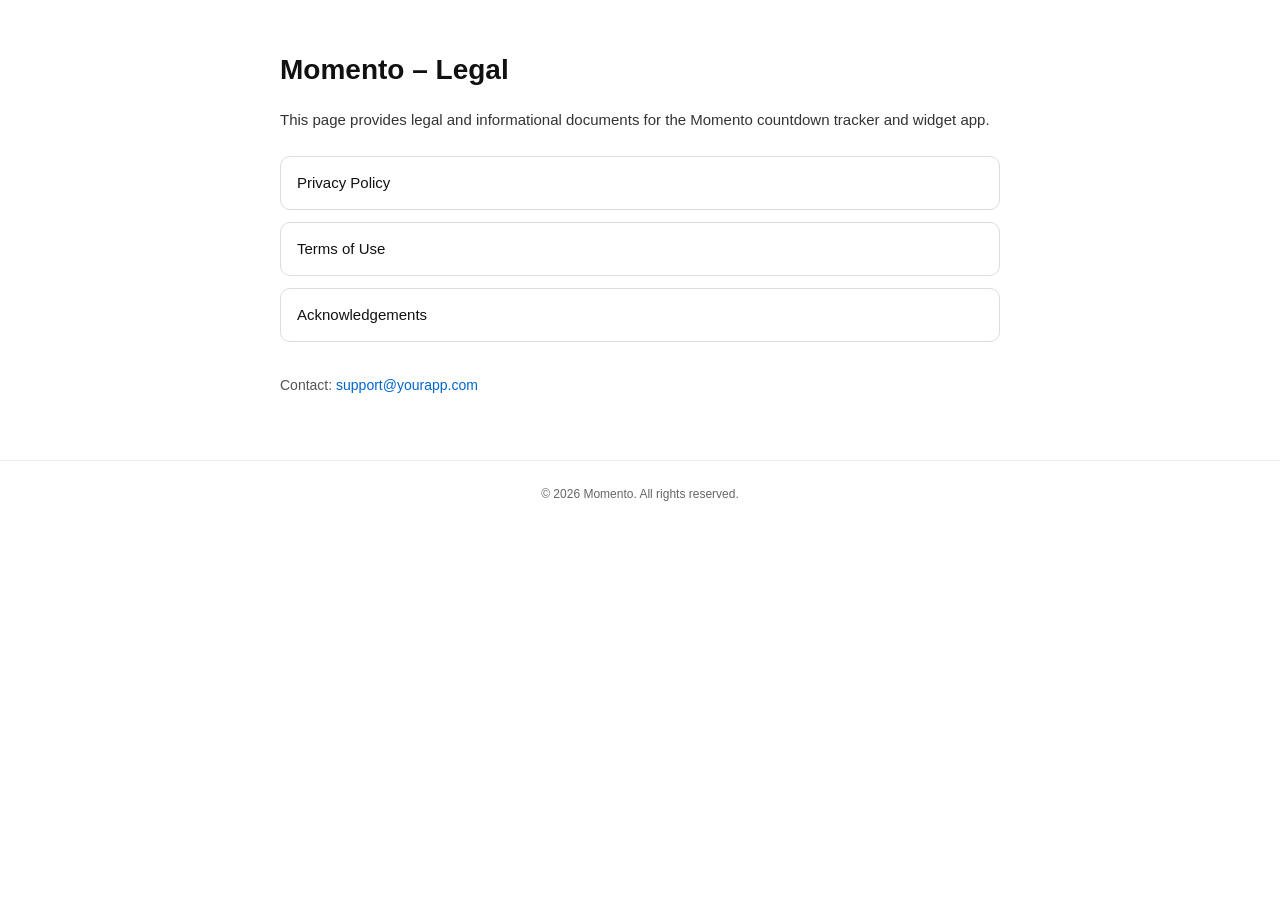
==== momento/index.html @ 4b290f9d "Redesign legal site as Koi Developments hub" ====
<!DOCTYPE html>
<html lang="en">
<head>
  <meta charset="UTF-8" />
  <meta name="viewport" content="width=device-width, initial-scale=1.0" />
  <title>Legal – Momento</title>

  <style>
    * {
      box-sizing: border-box;
      font-family: -apple-system, BlinkMacSystemFont, "Segoe UI", Roboto, sans-serif;
    }

    body {
      margin: 0;
      background: #ffffff;
      color: #111;
      line-height: 1.6;
    }

    main {
      max-width: 760px;
      margin: 0 auto;
      padding: 48px 20px 64px;
    }

    h1 {
      font-size: 28px;
      margin-top: 0;
      margin-bottom: 12px;
      font-weight: 600;
    }

    p {
      font-size: 15px;
      color: #333;
      margin-bottom: 24px;
    }

    .links {
      display: flex;
      flex-direction: column;
      gap: 12px;
      margin-top: 24px;
      margin-bottom: 32px;
    }

    .link-button {
      display: inline-block;
      padding: 14px 16px;
      border: 1px solid #ddd;
      border-radius: 10px;
      text-decoration: none;
      color: #111;
      font-size: 15px;
      font-weight: 500;
      transition: background 0.15s ease, border-color 0.15s ease;
    }

    .link-button:hover {
      background: #f7f7f7;
      border-color: #ccc;
    }

    .contact {
      font-size: 14px;
      color: #555;
    }

    .contact a {
      color: #0066cc;
      text-decoration: none;
    }

    .contact a:hover {
      text-decoration: underline;
    }

    footer {
      text-align: center;
      font-size: 12px;
      color: #666;
      padding: 24px 16px;
      border-top: 1px solid #eee;
    }

    @media (max-width: 480px) {
      main {
        padding: 32px 16px 48px;
      }

      h1 {
        font-size: 24px;
      }
    }
  </style>
</head>

<body>

  <main>
    <h1>Momento – Legal</h1>

    <p>
      This page provides legal and informational documents for the Momento countdown
      tracker and widget app.
    </p>

    <div class="links">
      <a class="link-button" href="privacy.html">Privacy Policy</a>
      <a class="link-button" href="terms.html">Terms of Use</a>
      <a class="link-button" href="acknowledgements.html">Acknowledgements</a>
    </div>

    <div class="contact">
      Contact: <a href="mailto:support@yourapp.com">support@yourapp.com</a>
    </div>
  </main>

  <footer>
    © 2026 Momento. All rights reserved.
  </footer>

</body>
</html>
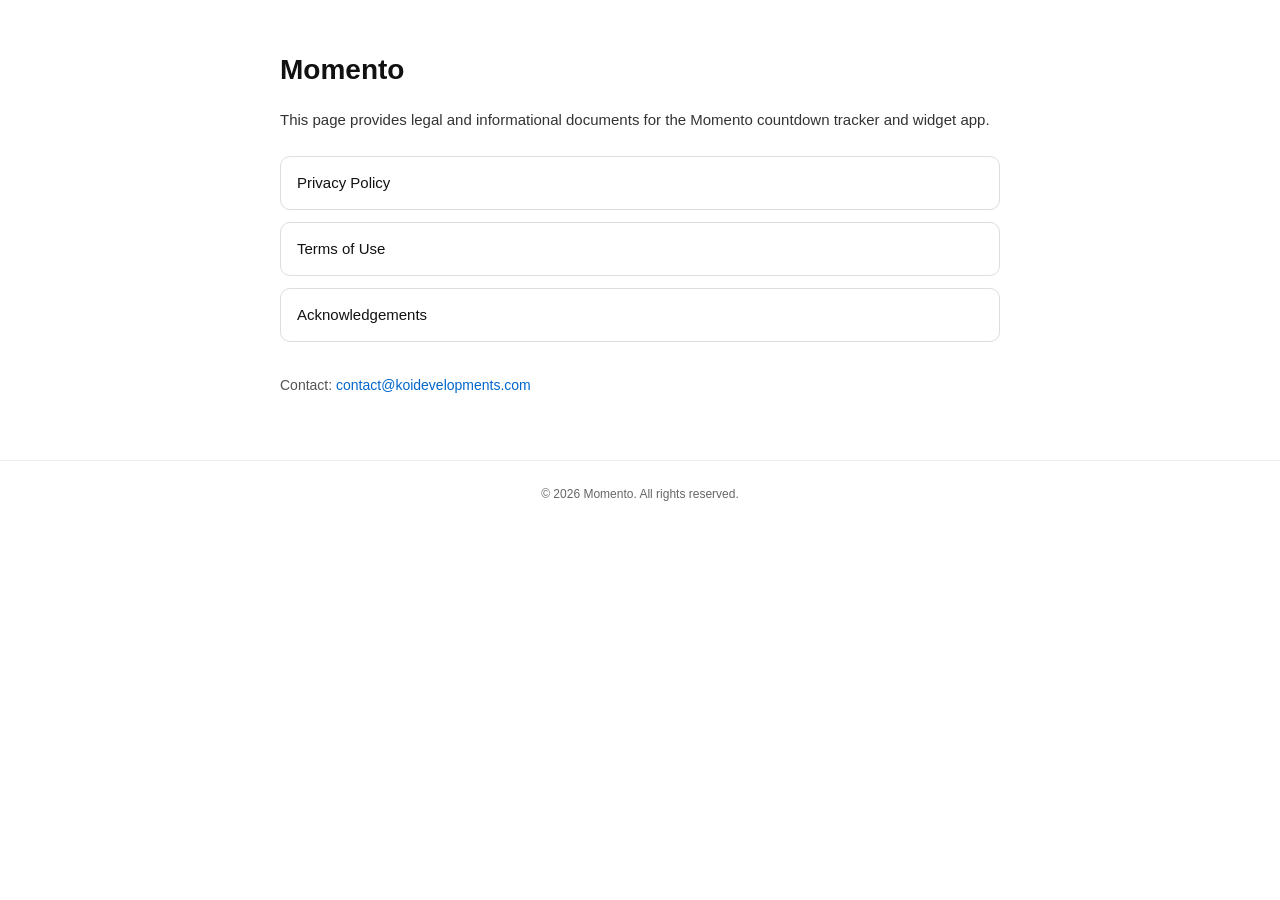
==== commit 7a76daa1: "Remove legal from app index titles" ====
--- a/momento/index.html
+++ b/momento/index.html
@@ -3,7 +3,7 @@
 <head>
   <meta charset="UTF-8" />
   <meta name="viewport" content="width=device-width, initial-scale=1.0" />
-  <title>Legal – Momento</title>
+  <title>Momento</title>
 
   <style>
     * {
@@ -99,7 +99,7 @@
 <body>
 
   <main>
-    <h1>Momento – Legal</h1>
+    <h1>Momento</h1>
 
     <p>
       This page provides legal and informational documents for the Momento countdown
@@ -113,7 +113,7 @@
     </div>
 
     <div class="contact">
-      Contact: <a href="mailto:support@yourapp.com">support@yourapp.com</a>
+      Contact: <a href="mailto:contact@koidevelopments.com">contact@koidevelopments.com</a>
     </div>
   </main>
 
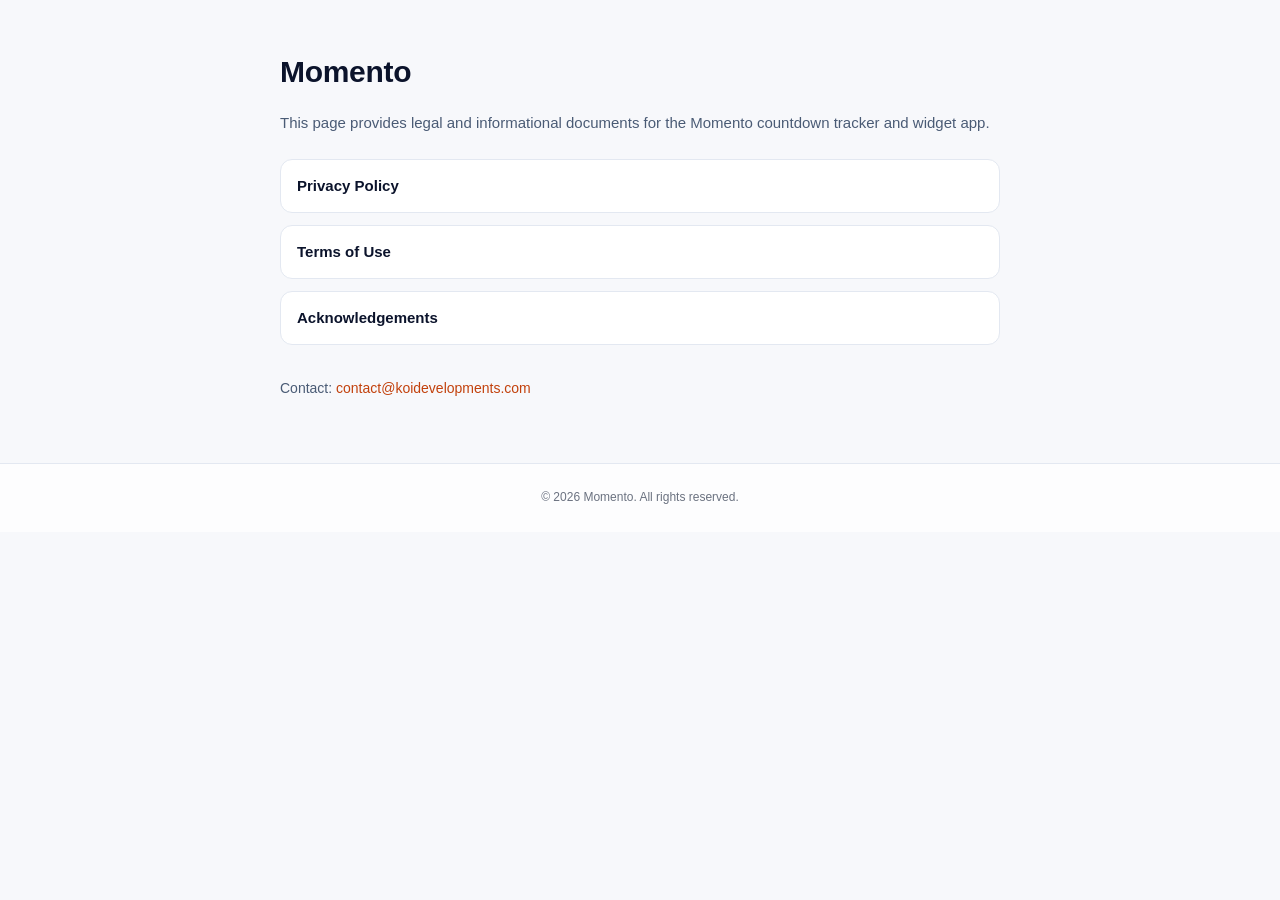
==== commit b534e6f3: "feat: refresh brand site theme, navigation, and app assets" ====
--- a/momento/index.html
+++ b/momento/index.html
@@ -4,96 +4,7 @@
   <meta charset="UTF-8" />
   <meta name="viewport" content="width=device-width, initial-scale=1.0" />
   <title>Momento</title>
-
-  <style>
-    * {
-      box-sizing: border-box;
-      font-family: -apple-system, BlinkMacSystemFont, "Segoe UI", Roboto, sans-serif;
-    }
-
-    body {
-      margin: 0;
-      background: #ffffff;
-      color: #111;
-      line-height: 1.6;
-    }
-
-    main {
-      max-width: 760px;
-      margin: 0 auto;
-      padding: 48px 20px 64px;
-    }
-
-    h1 {
-      font-size: 28px;
-      margin-top: 0;
-      margin-bottom: 12px;
-      font-weight: 600;
-    }
-
-    p {
-      font-size: 15px;
-      color: #333;
-      margin-bottom: 24px;
-    }
-
-    .links {
-      display: flex;
-      flex-direction: column;
-      gap: 12px;
-      margin-top: 24px;
-      margin-bottom: 32px;
-    }
-
-    .link-button {
-      display: inline-block;
-      padding: 14px 16px;
-      border: 1px solid #ddd;
-      border-radius: 10px;
-      text-decoration: none;
-      color: #111;
-      font-size: 15px;
-      font-weight: 500;
-      transition: background 0.15s ease, border-color 0.15s ease;
-    }
-
-    .link-button:hover {
-      background: #f7f7f7;
-      border-color: #ccc;
-    }
-
-    .contact {
-      font-size: 14px;
-      color: #555;
-    }
-
-    .contact a {
-      color: #0066cc;
-      text-decoration: none;
-    }
-
-    .contact a:hover {
-      text-decoration: underline;
-    }
-
-    footer {
-      text-align: center;
-      font-size: 12px;
-      color: #666;
-      padding: 24px 16px;
-      border-top: 1px solid #eee;
-    }
-
-    @media (max-width: 480px) {
-      main {
-        padding: 32px 16px 48px;
-      }
-
-      h1 {
-        font-size: 24px;
-      }
-    }
-  </style>
+  <link rel="stylesheet" href="../assets/theme.css" />
 </head>
 
 <body>
--- a/assets/theme.css
+++ b/assets/theme.css
@@ -0,0 +1,873 @@
+
+.site-nav {
+  --nav-duration: 0.62s;
+  --links-duration: 0.68s;
+  position: sticky;
+  top: 12px;
+  z-index: 30;
+  padding: 0 max(20px, calc((100vw - 1200px) / 2 + 20px)) 0;
+  background: transparent;
+  transition: padding var(--nav-duration) cubic-bezier(0.16, 1, 0.3, 1),
+    top var(--nav-duration) cubic-bezier(0.16, 1, 0.3, 1);
+}
+
+.site-nav-inner {
+  width: fit-content;
+  max-width: 100%;
+  margin: 0;
+  display: flex;
+  align-items: center;
+  justify-content: flex-start;
+  gap: 16px;
+  border: 1px solid #fdba74;
+  background: rgba(255, 255, 255, 0.78);
+  backdrop-filter: blur(12px);
+  border-radius: 999px;
+  padding: 10px 16px;
+  box-shadow: 0 18px 34px -26px rgba(249, 115, 22, 0.58);
+  transition: width var(--nav-duration) cubic-bezier(0.16, 1, 0.3, 1),
+    max-width var(--nav-duration) cubic-bezier(0.16, 1, 0.3, 1),
+    border-radius var(--nav-duration) cubic-bezier(0.16, 1, 0.3, 1),
+    padding var(--nav-duration) cubic-bezier(0.16, 1, 0.3, 1),
+    justify-content var(--nav-duration) cubic-bezier(0.16, 1, 0.3, 1);
+}
+
+
+
+
+.nav-links {
+  list-style: none;
+  margin: 0;
+  padding: 0;
+  display: none;
+  align-items: center;
+  gap: 22px;
+  transition: gap var(--links-duration) cubic-bezier(0.16, 1, 0.3, 1),
+    justify-content var(--links-duration) cubic-bezier(0.16, 1, 0.3, 1);
+}
+
+.nav-links a {
+  text-decoration: none;
+  font-size: 16px;
+  font-weight: 600;
+  color: #1f2b43;
+}
+
+.nav-links a:hover {
+  color: #c2410c;
+  text-decoration: none;
+}
+
+
+
+.nav-btn {
+  font-size: 14px;
+  font-weight: 700;
+  border-radius: 999px;
+  padding: 10px 16px;
+  text-decoration: none;
+  line-height: 1;
+}
+
+.nav-btn:hover {
+  text-decoration: none;
+}
+
+
+.nav-btn-primary {
+  color: #fff;
+  background: linear-gradient(145deg, #f97316, #f59e0b);
+  box-shadow: 0 18px 30px -22px rgba(249, 115, 22, 0.8);
+}
+
+.nav-btn-primary:hover {
+  filter: brightness(1.03);
+}
+
+:root {
+  --bg: #f7f8fb;
+  --surface: #ffffff;
+  --text: #0b132b;
+  --muted: #4a5b75;
+  --border: #e3e8f1;
+}
+
+* {
+  box-sizing: border-box;
+  font-family: Inter, -apple-system, BlinkMacSystemFont, "Segoe UI", Roboto, sans-serif;
+}
+
+html {
+  scroll-behavior: auto;
+}
+
+body {
+  margin: 0;
+  background: var(--bg);
+  color: var(--text);
+  line-height: 1.6;
+}
+
+main {
+  max-width: 760px;
+  margin: 0 auto;
+  padding: 48px 20px 64px;
+}
+
+
+
+
+
+
+
+@media (max-width: 640px) {
+}
+
+body.home-page main {
+  max-width: 1200px;
+  padding: 36px 20px 72px;
+}
+
+h1 {
+  font-size: 30px;
+  margin-top: 0;
+  margin-bottom: 12px;
+  font-weight: 700;
+  letter-spacing: -0.01em;
+}
+
+h2 {
+  font-size: 20px;
+  margin: 30px 0 8px;
+  font-weight: 700;
+  letter-spacing: -0.01em;
+  color: var(--text);
+}
+
+p,
+li {
+  font-size: 15px;
+  color: var(--muted);
+}
+
+a {
+  color: #c2410c;
+  text-decoration: none;
+}
+
+a:hover {
+  text-decoration: underline;
+}
+
+.hero {
+  position: relative;
+  overflow: hidden;
+  width: 100vw;
+  margin-left: calc(50% - 50vw);
+  margin-right: calc(50% - 50vw);
+  margin-bottom: 36px;
+  padding: 20px 0 24px;
+  background: transparent;
+}
+
+.hero-inner {
+  max-width: 1200px;
+  margin: 0 auto;
+  padding: 0 20px;
+  display: grid;
+  grid-template-columns: 1fr;
+  gap: 24px;
+  align-items: center;
+}
+
+.hero-copy,
+.hero-visual {
+  position: relative;
+  z-index: 2;
+}
+
+
+.hero-copy {
+  max-width: 640px;
+}
+
+.hero-title {
+  font-size: 62px;
+  margin: 14px 0 8px;
+  font-weight: 800;
+  letter-spacing: -0.02em;
+  line-height: 1.02;
+}
+
+.hero-subtitle {
+  font-size: 20px;
+  color: var(--muted);
+  margin: 0 0 10px;
+}
+
+.hero-desc {
+  font-size: 18px;
+  color: var(--muted);
+  margin: 0;
+  max-width: 640px;
+}
+
+.hero-eyebrow {
+  display: flex;
+  align-items: center;
+  font-size: 13px;
+  letter-spacing: 0.22em;
+  text-transform: uppercase;
+  color: #ea580c;
+  font-weight: 800;
+  margin: 0 0 6px;
+}
+
+.hero-visual {
+  position: relative;
+  min-height: 520px;
+}
+
+.hero-blob {
+  position: absolute;
+  right: 4%;
+  top: 20px;
+  width: 500px;
+  height: 430px;
+  border-radius: 45% 55% 42% 58% / 56% 44% 60% 40%;
+  transform: rotate(-7deg);
+  background: linear-gradient(145deg, #f59e0b 0%, #f97316 62%, #fb923c 100%);
+  box-shadow: 0 34px 82px -34px rgba(249, 115, 22, 0.68);
+}
+
+
+.floating-app {
+  position: absolute;
+  width: 116px;
+  height: 116px;
+  border-radius: 26px;
+  border: 1px solid #d9e2ee;
+  background: linear-gradient(180deg, #ffffff, #f8fafc);
+  box-shadow: 0 24px 38px -28px rgba(15, 23, 42, 0.55);
+}
+
+.floating-app::after {
+  content: "";
+  position: absolute;
+  inset: -6px;
+  border-radius: 30px;
+  border: 1px solid rgba(251, 146, 60, 0.14);
+}
+
+.floating-app.app-main {
+  width: 132px;
+  height: 132px;
+  left: 8%;
+  top: 170px;
+  border-radius: 30px;
+  background: linear-gradient(180deg, #0b0f1f, #151c2f);
+  border-color: #1f2937;
+}
+
+.floating-app.app-main::after {
+  display: none;
+}
+
+.floating-app .hero-icon {
+  width: 100%;
+  height: 100%;
+  border-radius: inherit;
+  object-fit: cover;
+}
+
+.sunflex-icon {
+  display: block;
+  transform: scale(1.06);
+  transform-origin: center;
+}
+
+.floating-app .sunflex-icon {
+  transform: scale(1.08);
+}
+
+.app-1 {
+  left: 34%;
+  top: 78px;
+}
+
+.app-2 {
+  left: 58%;
+  top: 150px;
+}
+
+.app-3 {
+  left: 70%;
+  top: 290px;
+}
+
+.app-4 {
+  left: 38%;
+  top: 310px;
+}
+
+.app-5 {
+  left: 16%;
+  top: 350px;
+}
+
+.section {
+  margin: 28px 0 0;
+  border: 1px solid var(--border);
+  border-radius: 18px;
+  padding: 20px;
+  background: var(--surface);
+}
+
+.section h2 {
+  margin: 0 0 8px;
+}
+
+.section p {
+  margin: 0 0 8px;
+}
+
+
+.metrics-row {
+  margin: 8px 0 8px;
+  border: 1px solid #fdba74;
+  border-radius: 20px;
+  background: linear-gradient(145deg, #f97316, #f59e0b);
+  color: #fff;
+  display: grid;
+  grid-template-columns: repeat(3, minmax(0, 1fr));
+  gap: 0;
+  overflow: hidden;
+}
+
+.metric-item {
+  padding: 22px 24px;
+  border-right: 1px solid rgba(255, 237, 213, 0.35);
+}
+
+.metric-item:last-child {
+  border-right: 0;
+}
+
+.metric-value {
+  margin: 0;
+  font-size: 52px;
+  line-height: 0.95;
+  letter-spacing: -0.03em;
+  font-weight: 800;
+  color: #fff;
+}
+
+.metric-label {
+  margin: 10px 0 0;
+  font-size: 13px;
+  letter-spacing: 0.08em;
+  text-transform: uppercase;
+  color: rgba(255, 247, 237, 0.9);
+  font-weight: 600;
+}
+
+.about-showcase {
+  margin: 28px 0 0;
+}
+
+.about-showcase h2 {
+  margin: 0 0 14px;
+  font-size: 42px;
+  letter-spacing: -0.02em;
+}
+
+.about-tiles {
+  display: grid;
+  gap: 14px;
+  grid-template-columns: repeat(4, minmax(0, 1fr));
+}
+
+.about-tile {
+  border: 1px solid var(--border);
+  border-radius: 18px;
+  padding: 20px;
+  background: var(--surface);
+  box-shadow: 0 16px 40px -34px rgba(2, 6, 23, 0.34);
+}
+
+.about-icon {
+  width: 42px;
+  height: 42px;
+  border-radius: 12px;
+  background: #ffedd5;
+  color: #ea580c;
+  display: grid;
+  place-items: center;
+  margin-bottom: 8px;
+}
+
+.about-icon svg {
+  width: 19px;
+  height: 19px;
+}
+
+.about-tile h3 {
+  margin: 0 0 8px;
+  font-size: 22px;
+  font-weight: 700;
+  letter-spacing: -0.01em;
+}
+
+.about-tile p {
+  margin: 0;
+  font-size: 15px;
+  color: var(--muted);
+}
+
+.portfolio-intro {
+  margin: 26px 0 14px;
+}
+
+.portfolio-intro h2 {
+  margin: 0;
+  font-size: 40px;
+  letter-spacing: -0.02em;
+}
+
+.portfolio-intro p {
+  margin: 8px 0 0;
+  font-size: 17px;
+  color: var(--muted);
+}
+
+.apps {
+  display: grid;
+  gap: 18px;
+  margin-top: 22px;
+}
+
+.app-row {
+  display: grid;
+  grid-template-columns: 1fr;
+  gap: 18px;
+  align-items: start;
+  padding: 22px;
+  border: 1px solid var(--border);
+  border-radius: 22px;
+  background: var(--surface);
+  box-shadow: 0 16px 42px -32px rgba(2, 6, 23, 0.3);
+}
+
+.app-meta {
+  display: grid;
+  gap: 12px;
+  align-content: start;
+  max-width: 860px;
+}
+
+.app-header {
+  display: grid;
+  gap: 10px;
+}
+
+.app-icon {
+  width: 72px;
+  height: 72px;
+  border-radius: 18px;
+  box-shadow: 0 14px 28px -16px rgba(249, 115, 22, 0.42);
+  object-fit: cover;
+  background: #f0f0f0;
+}
+
+.app-icon.placeholder {
+  display: grid;
+  place-items: center;
+  font-size: 10px;
+  color: #888;
+}
+
+.app-name {
+  font-size: 24px;
+  margin: 0;
+  font-weight: 700;
+}
+
+.app-desc {
+  margin: 0;
+}
+
+.app-status {
+  font-size: 13px;
+  color: #9a3412;
+  background: #ffedd5;
+  display: inline-flex;
+  align-items: center;
+  gap: 6px;
+  padding: 4px 10px;
+  border-radius: 999px;
+  width: fit-content;
+  text-decoration: none;
+}
+
+.app-cta {
+  font-size: 14px;
+  color: #ea580c;
+  text-decoration: none;
+  display: inline-flex;
+  align-items: center;
+  gap: 6px;
+  font-weight: 600;
+}
+
+.carousel {
+  background: transparent;
+  border: 0;
+  padding: 0;
+  overflow-x: auto;
+  overflow-y: hidden;
+  display: grid;
+  grid-auto-flow: column;
+  grid-auto-columns: calc((100% - 40px) / 5);
+  gap: 10px;
+  scroll-snap-type: x mandatory;
+  scroll-padding: 0;
+  -webkit-overflow-scrolling: touch;
+}
+
+
+.phone-frame {
+  scroll-snap-align: start;
+  border-radius: 20px;
+  background: transparent;
+  box-shadow: 0 16px 28px -18px rgba(2, 6, 23, 0.55);
+  padding: 0;
+  display: grid;
+  place-items: center;
+  border: 0;
+  width: 100%;
+  aspect-ratio: 9 / 19.5;
+  height: auto;
+}
+
+.phone-frame img {
+  width: 100%;
+  height: 100%;
+  border-radius: 18px;
+  display: block;
+  background: #000;
+  object-fit: cover;
+}
+
+.phone-placeholder {
+  height: 100%;
+  width: 100%;
+  border-radius: 20px;
+  background: linear-gradient(160deg, #3f3f46, #18181b);
+  display: grid;
+  place-items: center;
+  color: #d4d4d8;
+  font-size: 12px;
+  text-align: center;
+  padding: 10px;
+  line-height: 1.4;
+}
+
+.links {
+  display: flex;
+  flex-direction: column;
+  gap: 12px;
+  margin-top: 24px;
+  margin-bottom: 32px;
+}
+
+.link-button {
+  display: inline-block;
+  padding: 14px 16px;
+  border: 1px solid var(--border);
+  border-radius: 12px;
+  text-decoration: none;
+  color: var(--text);
+  font-size: 15px;
+  font-weight: 600;
+  background: #ffffff;
+  transition: background 0.15s ease, border-color 0.15s ease, transform 0.15s ease;
+}
+
+.link-button:hover {
+  background: #fff7ed;
+  border-color: #fdba74;
+  transform: translateY(-1px);
+  text-decoration: none;
+}
+
+.contact-list {
+  list-style: none;
+  padding: 0;
+  margin: 0;
+  display: grid;
+  gap: 6px;
+  color: var(--muted);
+}
+
+.contact {
+  font-size: 14px;
+  color: var(--muted);
+}
+
+.contact a {
+  color: #c2410c;
+}
+
+ul {
+  padding-left: 20px;
+}
+
+footer {
+  text-align: center;
+  font-size: 12px;
+  color: #6b7280;
+  padding: 24px 16px;
+  border-top: 1px solid var(--border);
+  background: rgba(255, 255, 255, 0.75);
+}
+
+@media (min-width: 980px) {
+  .nav-links {
+    display: inline-flex;
+  }
+
+  .hero-inner {
+    grid-template-columns: 1fr 1fr;
+    gap: 26px;
+  }
+}
+
+@media (max-width: 900px) {
+  .metrics-row {
+    grid-template-columns: 1fr;
+  }
+
+  .metric-item {
+    border-right: 0;
+    border-bottom: 1px solid rgba(148, 163, 184, 0.2);
+  }
+
+  .metric-item:last-child {
+    border-bottom: 0;
+  }
+
+  .metric-value {
+    font-size: 44px;
+  }
+
+  .about-tiles {
+    grid-template-columns: 1fr;
+  }
+
+  .about-showcase h2 {
+    font-size: 32px;
+  }
+
+  .carousel {
+    grid-auto-columns: calc((100% - 30px) / 4);
+  }
+
+  .hero-title {
+    font-size: 46px;
+  }
+
+  .portfolio-intro h2 {
+    font-size: 32px;
+  }
+
+  .hero-visual {
+    min-height: 480px;
+  }
+
+  .hero-blob {
+    width: 380px;
+    height: 380px;
+    right: 8%;
+    top: 42px;
+  }
+}
+
+@media (max-width: 640px) {
+  .site-nav.scrolled {
+    padding: 0 10px;
+  }
+
+  .site-nav.scrolled .site-nav-inner {
+    width: fit-content;
+    justify-content: flex-start;
+    border-radius: 22px;
+    padding: 8px 10px;
+  }
+
+  .site-nav.scrolled .nav-links {
+    width: auto;
+    justify-content: flex-start;
+    gap: 22px;
+  }
+
+  .carousel {
+    grid-auto-columns: calc((100% - 10px) / 2);
+  }
+
+  .site-nav {
+    top: 8px;
+    padding: 0 10px 0;
+  }
+
+  .site-nav-inner {
+    border-radius: 22px;
+    padding: 8px 10px;
+  }
+
+
+
+  .nav-actions {
+    gap: 6px;
+  }
+
+  .nav-btn {
+    font-size: 12px;
+    padding: 8px 11px;
+  }
+
+  .hero-title {
+    font-size: 36px;
+  }
+
+
+  .app-icon {
+    width: 62px;
+    height: 62px;
+  }
+
+  .hero-desc {
+    font-size: 16px;
+  }
+
+  .hero-visual {
+    min-height: 360px;
+  }
+
+  .hero-blob {
+    width: 280px;
+    height: 280px;
+    left: 50%;
+    transform: translateX(-50%);
+    right: auto;
+    top: 40px;
+  }
+
+  .floating-app {
+    width: 84px;
+    height: 84px;
+    border-radius: 18px;
+  }
+
+  .floating-app.app-main {
+    width: 96px;
+    height: 96px;
+    left: 14%;
+    top: 132px;
+    border-radius: 22px;
+  }
+
+  .app-1 { left: 42%; top: 92px; }
+  .app-2 { left: 68%; top: 132px; }
+  .app-3 { left: 66%; top: 238px; }
+  .app-4 { left: 42%; top: 262px; }
+  .app-5 { left: 18%; top: 246px; }
+}
+
+@media (max-width: 480px) {
+  main {
+    padding: 32px 16px 48px;
+  }
+
+  body.home-page main {
+    padding: 40px 16px 56px;
+  }
+
+  h1 {
+    font-size: 24px;
+  }
+
+  h2 {
+    font-size: 18px;
+  }
+
+  .portfolio-intro h2 {
+    font-size: 30px;
+  }
+
+  .portfolio-intro p {
+    font-size: 15px;
+  }
+}
+
+#home,
+#about,
+#portfolio,
+#contact {
+  scroll-margin-top: 96px;
+}
+
+.nav-links-left {
+  display: inline-flex;
+  position: relative;
+  left: 0;
+  transform: translateX(0);
+  transition: left var(--links-duration) cubic-bezier(0.16, 1, 0.3, 1),
+    transform var(--links-duration) cubic-bezier(0.16, 1, 0.3, 1);
+}
+
+.site-nav.is-expanding {
+  --nav-duration: 0.45s;
+  --links-duration: 0.5s;
+}
+
+.site-nav.is-collapsing {
+  --nav-duration: 0.9s;
+  --links-duration: 0.95s;
+}
+
+
+body.home-page .site-nav-inner {
+  max-width: 1200px;
+  margin: 0;
+}
+
+.site-nav.scrolled {
+  top: 0;
+  padding: 0 16px;
+}
+
+.site-nav.scrolled .site-nav-inner {
+  width: 100%;
+  max-width: 1200px;
+  margin: 0 auto;
+  justify-content: center;
+  border-radius: 28px;
+  padding: 10px 22px;
+}
+
+.site-nav.scrolled .nav-links {
+  justify-content: center;
+  width: 100%;
+  gap: 28px;
+}
+
+@media (min-width: 980px) {
+  .site-nav.scrolled .nav-links-left {
+    left: 50%;
+    transform: translateX(-50%);
+  }
+
+  .site-nav.scrolled .nav-links {
+    width: max-content;
+  }
+}
